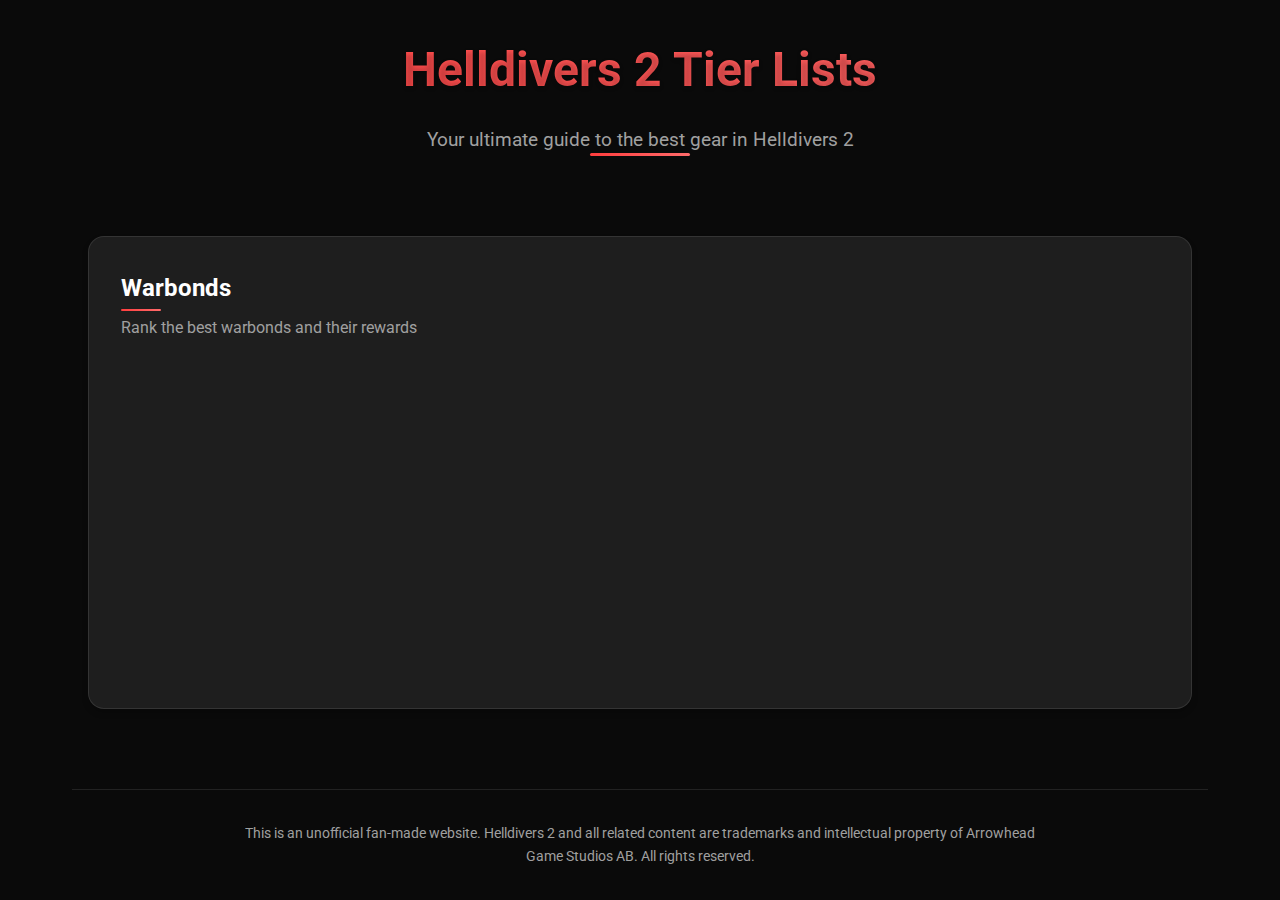
==== index.html @ ae4eb7d5 "Initial Commit" ====
<!DOCTYPE html>
<html lang="en">
<head>
    <meta charset="UTF-8">
    <meta name="viewport" content="width=device-width, initial-scale=1.0">
    <title>Helldivers 2 Tier Lists</title>
    <link rel="stylesheet" href="styles.css">
    <link rel="preconnect" href="https://fonts.googleapis.com">
    <link rel="preconnect" href="https://fonts.gstatic.com" crossorigin>
    <link href="https://fonts.googleapis.com/css2?family=Roboto:wght@300;400;500;700&display=swap" rel="stylesheet">
</head>
<body>
    <div class="container">
        <header>
            <h1>Helldivers 2 Tier Lists</h1>
            <p class="subtitle">Your ultimate guide to the best gear in Helldivers 2</p>
        </header>

        <main class="tier-list-grid">
            <a href="warbonds.html" class="tier-list-card">
                <div class="card-content">
                    <h2>Warbonds</h2>
                    <p>Rank the best warbonds and their rewards</p>
                </div>
            </a>
            
        </main>

        <footer class="site-footer">
            <p>This is an unofficial fan-made website. Helldivers 2 and all related content are trademarks and intellectual property of Arrowhead Game Studios AB. All rights reserved.</p>
        </footer>
    </div>
</body>
</html>
---- styles.css ----
* {
    margin: 0;
    padding: 0;
    box-sizing: border-box;
}

:root {
    --bg-primary: #0a0a0a;
    --bg-secondary: #1a1a1a;
    --text-primary: #ffffff;
    --text-secondary: #a0a0a0;
    --accent-color: #ff3e3e;
    --card-bg: #1e1e1e;
    --card-hover: #2a2a2a;
    --gradient-start: #ff3e3e;
    --gradient-end: #ff6b6b;
}

body {
    font-family: 'Roboto', sans-serif;
    line-height: 1.6;
    background-color: var(--bg-primary);
    color: var(--text-primary);
    min-height: 100vh;
}

.container {
    max-width: 1200px;
    margin: 0 auto;
    padding: 2rem;
    min-height: 100vh;
    display: flex;
    flex-direction: column;
}

header {
    text-align: center;
    margin-bottom: 4rem;
    position: relative;
}

header::after {
    content: '';
    position: absolute;
    bottom: 0;
    left: 50%;
    transform: translateX(-50%);
    width: 100px;
    height: 3px;
    background: linear-gradient(90deg, var(--gradient-start), var(--gradient-end));
    border-radius: 2px;
}

h1 {
    font-size: 3rem;
    color: var(--text-primary);
    margin-bottom: 1rem;
    background: linear-gradient(45deg, var(--gradient-start), var(--gradient-end));
    -webkit-background-clip: text;
    -webkit-text-fill-color: transparent;
    text-shadow: 0 2px 4px rgba(0, 0, 0, 0.2);
}

.subtitle {
    font-size: 1.2rem;
    color: var(--text-secondary);
    max-width: 600px;
    margin: 0 auto;
}

.tier-list-grid {
    display: grid;
    grid-template-columns: repeat(auto-fit, minmax(280px, 1fr));
    gap: 2rem;
    padding: 1rem;
    flex: 1;
}

.tier-list-card {
    background: var(--card-bg);
    border-radius: 16px;
    padding: 2rem;
    text-decoration: none;
    color: inherit;
    transition: all 0.3s ease;
    box-shadow: 0 4px 6px rgba(0, 0, 0, 0.2);
    border: 1px solid rgba(255, 255, 255, 0.1);
    position: relative;
    overflow: hidden;
}

.tier-list-card::before {
    content: '';
    position: absolute;
    top: 0;
    left: 0;
    width: 100%;
    height: 100%;
    background: linear-gradient(45deg, transparent, rgba(255, 255, 255, 0.05), transparent);
    transform: translateX(-100%);
    transition: transform 0.6s ease;
}

.tier-list-card:hover {
    transform: translateY(-5px);
    box-shadow: 0 8px 20px rgba(255, 62, 62, 0.2);
    border-color: var(--accent-color);
}

.tier-list-card:hover::before {
    transform: translateX(100%);
}

.card-content h2 {
    font-size: 1.5rem;
    margin-bottom: 0.5rem;
    color: var(--text-primary);
    position: relative;
    display: inline-block;
}

.card-content h2::after {
    content: '';
    position: absolute;
    bottom: -4px;
    left: 0;
    width: 40px;
    height: 2px;
    background: linear-gradient(90deg, var(--gradient-start), var(--gradient-end));
    border-radius: 2px;
}

.card-content p {
    color: var(--text-secondary);
    font-size: 1rem;
}

.site-footer {
    margin-top: 4rem;
    padding-top: 2rem;
    border-top: 1px solid rgba(255, 255, 255, 0.1);
    text-align: center;
}

.site-footer p {
    color: var(--text-secondary);
    font-size: 0.9rem;
    max-width: 800px;
    margin: 0 auto;
}

@media (max-width: 768px) {
    .container {
        padding: 1rem;
    }

    h1 {
        font-size: 2.2rem;
    }

    .tier-list-grid {
        grid-template-columns: 1fr;
    }

    .tier-list-card {
        padding: 1.5rem;
    }

    .site-footer {
        margin-top: 2rem;
        padding-top: 1rem;
    }
}
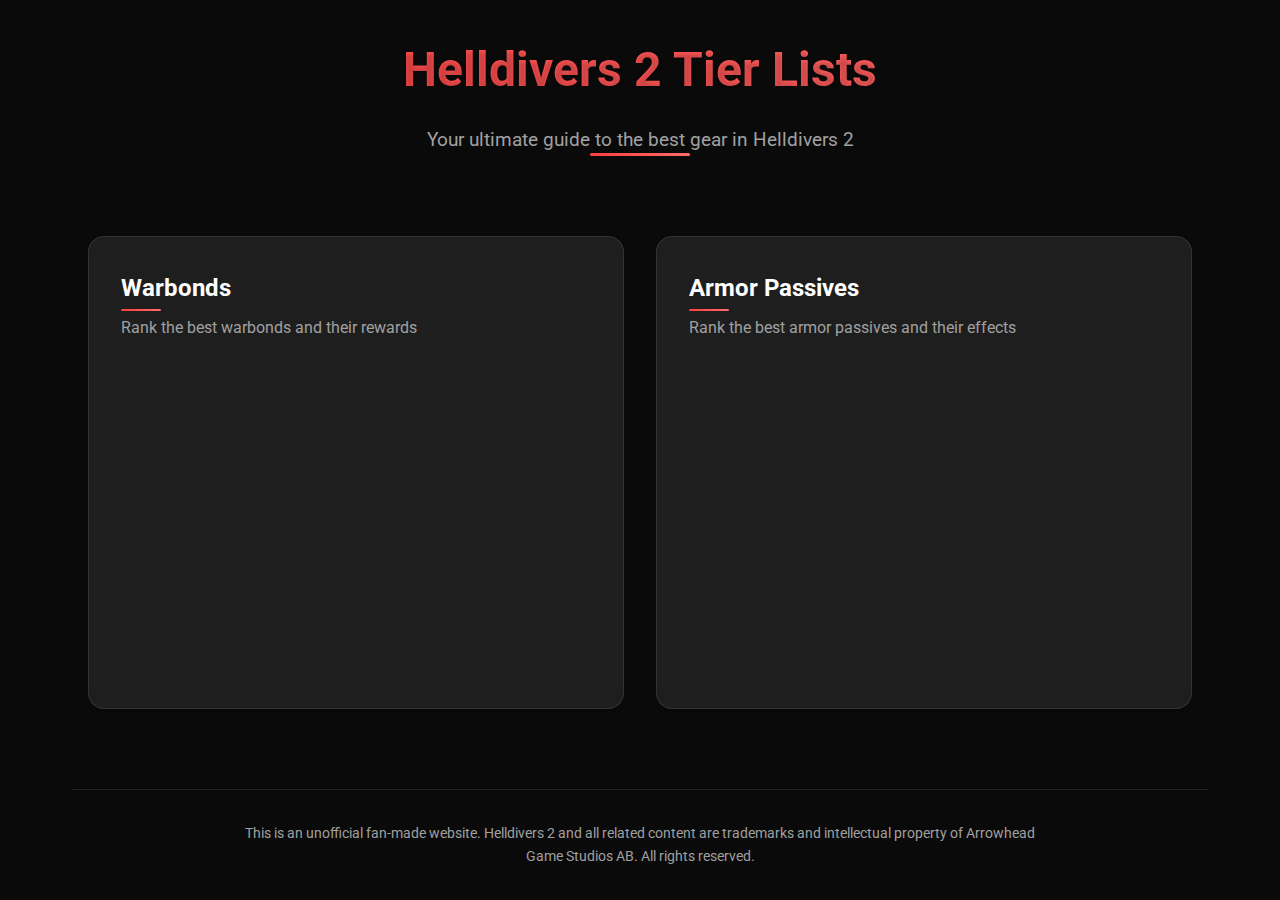
==== commit 6d7732e7: "Nice Spot to Save" ====
--- a/index.html
+++ b/index.html
@@ -23,6 +23,12 @@
                     <p>Rank the best warbonds and their rewards</p>
                 </div>
             </a>
+            <a href="armor-passives.html" class="tier-list-card">
+                <div class="card-content">
+                    <h2>Armor Passives</h2>
+                    <p>Rank the best armor passives and their effects</p>
+                </div>
+            </a>
             
         </main>
 
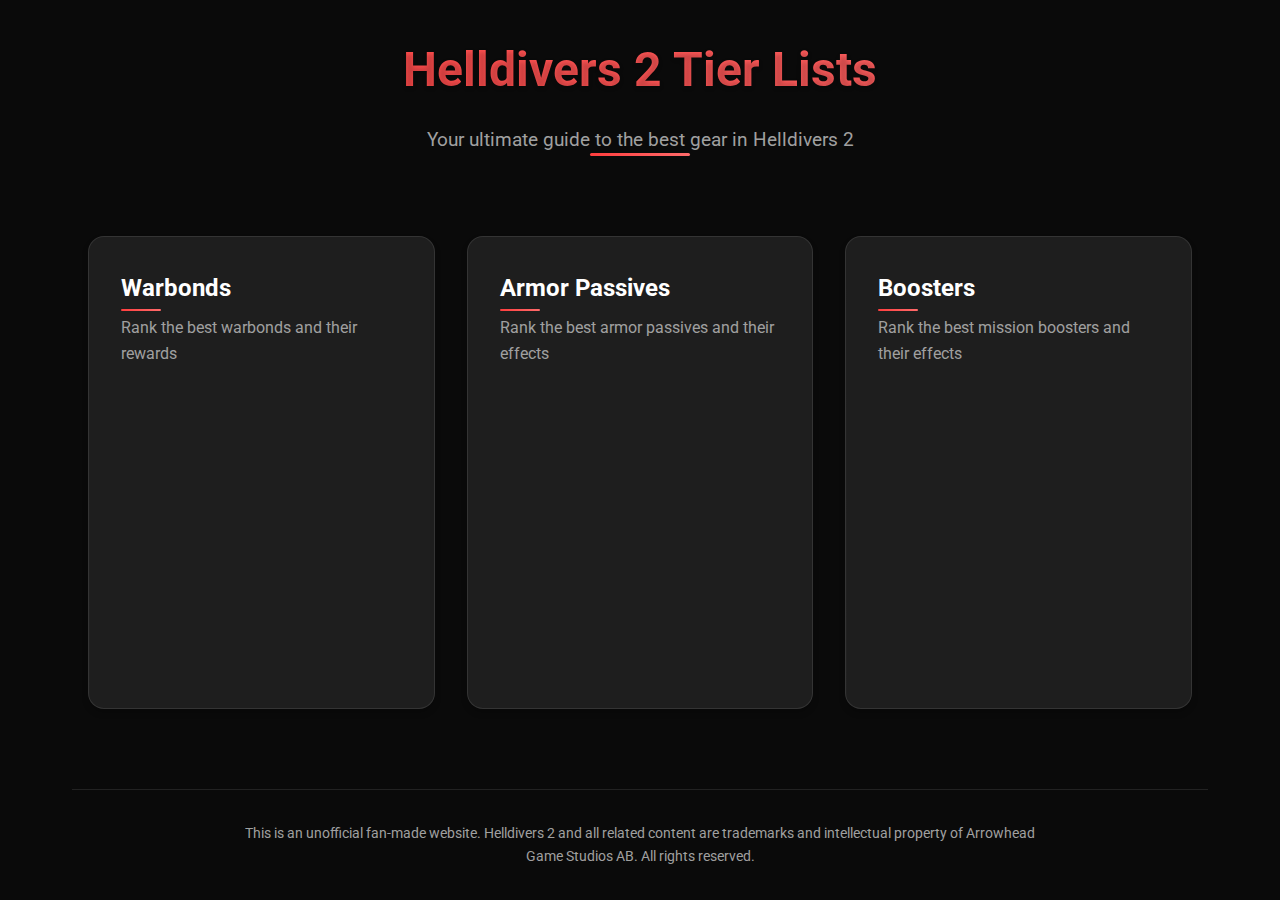
==== commit ab0469b3: "Fix GH Pages Routing" ====
--- a/index.html
+++ b/index.html
@@ -4,7 +4,7 @@
     <meta charset="UTF-8">
     <meta name="viewport" content="width=device-width, initial-scale=1.0">
     <title>Helldivers 2 Tier Lists</title>
-    <link rel="stylesheet" href="styles.css">
+    <link rel="stylesheet" href="../css/styles.css">
     <link rel="preconnect" href="https://fonts.googleapis.com">
     <link rel="preconnect" href="https://fonts.gstatic.com" crossorigin>
     <link href="https://fonts.googleapis.com/css2?family=Roboto:wght@300;400;500;700&display=swap" rel="stylesheet">
@@ -17,19 +17,24 @@
         </header>
 
         <main class="tier-list-grid">
-            <a href="warbonds.html" class="tier-list-card">
+            <a href="./pages/warbonds.html" class="tier-list-card">
                 <div class="card-content">
                     <h2>Warbonds</h2>
                     <p>Rank the best warbonds and their rewards</p>
                 </div>
             </a>
-            <a href="armor-passives.html" class="tier-list-card">
+            <a href="./pages/armor-passives.html" class="tier-list-card">
                 <div class="card-content">
                     <h2>Armor Passives</h2>
                     <p>Rank the best armor passives and their effects</p>
                 </div>
             </a>
-            
+            <a href="./pages/boosters.html" class="tier-list-card">
+                <div class="card-content">
+                    <h2>Boosters</h2>
+                    <p>Rank the best mission boosters and their effects</p>
+                </div>
+            </a>
         </main>
 
         <footer class="site-footer">
--- a/css/styles.css
+++ b/css/styles.css
@@ -0,0 +1,173 @@
+* {
+    margin: 0;
+    padding: 0;
+    box-sizing: border-box;
+}
+
+:root {
+    --bg-primary: #0a0a0a;
+    --bg-secondary: #1a1a1a;
+    --text-primary: #ffffff;
+    --text-secondary: #a0a0a0;
+    --accent-color: #ff3e3e;
+    --card-bg: #1e1e1e;
+    --card-hover: #2a2a2a;
+    --gradient-start: #ff3e3e;
+    --gradient-end: #ff6b6b;
+}
+
+body {
+    font-family: 'Roboto', sans-serif;
+    line-height: 1.6;
+    background-color: var(--bg-primary);
+    color: var(--text-primary);
+    min-height: 100vh;
+}
+
+.container {
+    max-width: 1200px;
+    margin: 0 auto;
+    padding: 2rem;
+    min-height: 100vh;
+    display: flex;
+    flex-direction: column;
+}
+
+header {
+    text-align: center;
+    margin-bottom: 4rem;
+    position: relative;
+}
+
+header::after {
+    content: '';
+    position: absolute;
+    bottom: 0;
+    left: 50%;
+    transform: translateX(-50%);
+    width: 100px;
+    height: 3px;
+    background: linear-gradient(90deg, var(--gradient-start), var(--gradient-end));
+    border-radius: 2px;
+}
+
+h1 {
+    font-size: 3rem;
+    color: var(--text-primary);
+    margin-bottom: 1rem;
+    background: linear-gradient(45deg, var(--gradient-start), var(--gradient-end));
+    -webkit-background-clip: text;
+    -webkit-text-fill-color: transparent;
+    text-shadow: 0 2px 4px rgba(0, 0, 0, 0.2);
+}
+
+.subtitle {
+    font-size: 1.2rem;
+    color: var(--text-secondary);
+    max-width: 600px;
+    margin: 0 auto;
+}
+
+.tier-list-grid {
+    display: grid;
+    grid-template-columns: repeat(auto-fit, minmax(280px, 1fr));
+    gap: 2rem;
+    padding: 1rem;
+    flex: 1;
+}
+
+.tier-list-card {
+    background: var(--card-bg);
+    border-radius: 16px;
+    padding: 2rem;
+    text-decoration: none;
+    color: inherit;
+    transition: all 0.3s ease;
+    box-shadow: 0 4px 6px rgba(0, 0, 0, 0.2);
+    border: 1px solid rgba(255, 255, 255, 0.1);
+    position: relative;
+    overflow: hidden;
+}
+
+.tier-list-card::before {
+    content: '';
+    position: absolute;
+    top: 0;
+    left: 0;
+    width: 100%;
+    height: 100%;
+    background: linear-gradient(45deg, transparent, rgba(255, 255, 255, 0.05), transparent);
+    transform: translateX(-100%);
+    transition: transform 0.6s ease;
+}
+
+.tier-list-card:hover {
+    transform: translateY(-5px);
+    box-shadow: 0 8px 20px rgba(255, 62, 62, 0.2);
+    border-color: var(--accent-color);
+}
+
+.tier-list-card:hover::before {
+    transform: translateX(100%);
+}
+
+.card-content h2 {
+    font-size: 1.5rem;
+    margin-bottom: 0.5rem;
+    color: var(--text-primary);
+    position: relative;
+    display: inline-block;
+}
+
+.card-content h2::after {
+    content: '';
+    position: absolute;
+    bottom: -4px;
+    left: 0;
+    width: 40px;
+    height: 2px;
+    background: linear-gradient(90deg, var(--gradient-start), var(--gradient-end));
+    border-radius: 2px;
+}
+
+.card-content p {
+    color: var(--text-secondary);
+    font-size: 1rem;
+}
+
+.site-footer {
+    margin-top: 4rem;
+    padding-top: 2rem;
+    border-top: 1px solid rgba(255, 255, 255, 0.1);
+    text-align: center;
+}
+
+.site-footer p {
+    color: var(--text-secondary);
+    font-size: 0.9rem;
+    max-width: 800px;
+    margin: 0 auto;
+}
+
+@media (max-width: 768px) {
+    .container {
+        padding: 1rem;
+    }
+
+    h1 {
+        font-size: 2.2rem;
+    }
+
+    .tier-list-grid {
+        grid-template-columns: 1fr;
+    }
+
+    .tier-list-card {
+        padding: 1.5rem;
+    }
+
+    .site-footer {
+        margin-top: 2rem;
+        padding-top: 1rem;
+    }
+} 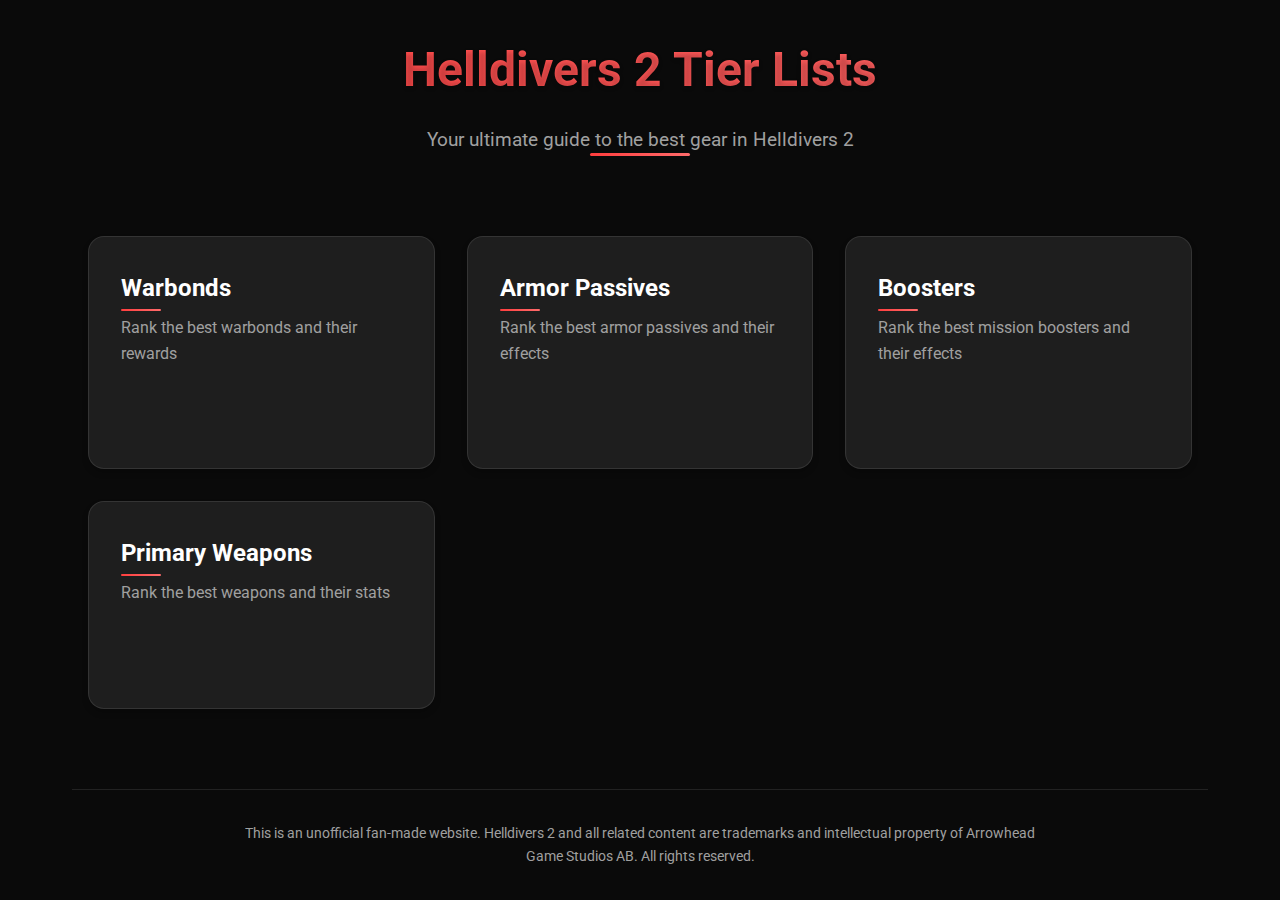
==== commit a0b9b121: "update themes" ====
--- a/index.html
+++ b/index.html
@@ -3,8 +3,8 @@
 <head>
     <meta charset="UTF-8">
     <meta name="viewport" content="width=device-width, initial-scale=1.0">
-    <title>Helldivers 2 Tier Lists</title>
-    <link rel="stylesheet" href="../css/styles.css">
+    <title>Helldivers 2 Tier List</title>
+    <link rel="stylesheet" href="./css/styles.css">
     <link rel="preconnect" href="https://fonts.googleapis.com">
     <link rel="preconnect" href="https://fonts.gstatic.com" crossorigin>
     <link href="https://fonts.googleapis.com/css2?family=Roboto:wght@300;400;500;700&display=swap" rel="stylesheet">
@@ -35,6 +35,13 @@
                     <p>Rank the best mission boosters and their effects</p>
                 </div>
             </a>
+            <a href="./pages/primary-weapons.html" class="tier-list-card">
+                <div class="card-content">
+                    <h2>Primary Weapons</h2>
+                    <p>Rank the best weapons and their stats</p>
+                
+                </div>
+            </a>
         </main>
 
         <footer class="site-footer">
